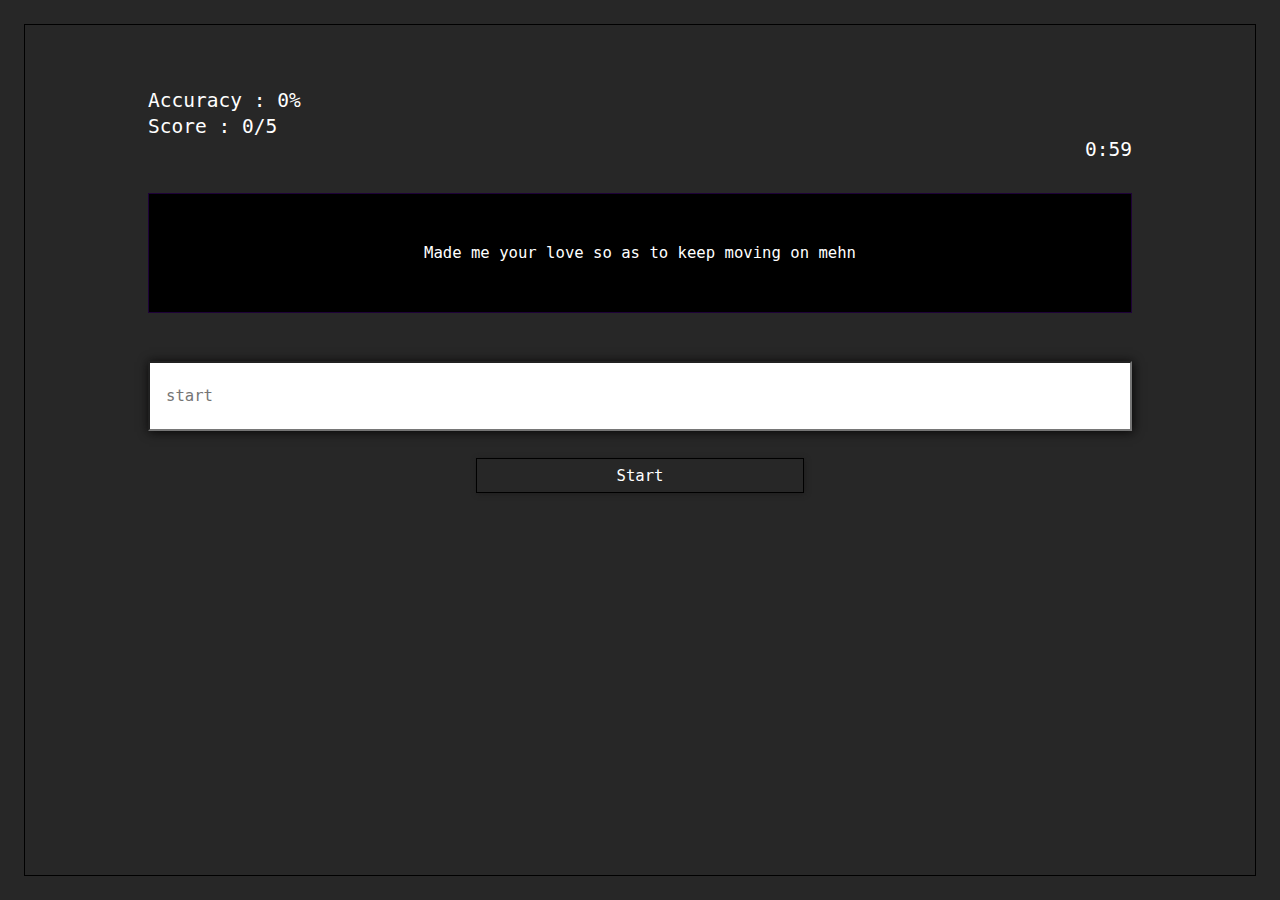
==== Typing-speed-test/index.html @ 4150dcfb "typing speed test add" ====
<!DOCTYPE html>
<html lang="en">

<head>
    <meta charset="UTF-8" />
    <meta http-equiv="X-UA-Compatible" content="IE=edge" />
    <meta name="viewport" content="width=device-width, initial-scale=1.0" />
    <link rel="stylesheet" href="main.css" />
    <title>TYPING TEST</title>
</head>

<body>

    <section>
        <div class="container-line">
            <div class="game-board">
                <div class="stats-board">
                    <p class="accuracy">
                        Accuracy : <span class="accuracy-val">0%</span>
                    </p>
                    <!-- <p class="wpm">WPM : <span class="wpm-val">0</span></p> -->
                    <p class="score">Score : <span class="score-val">0</span>/5</p>
                </div>
                <div class="time-board">
                    <p class="mins">0:</p>
                    <p class="secs">59</p>
                </div>
                <div class="container-words">
                    <p class="words"></p>
                </div>
                <div class="input-area">
                    <form>
                        <input type="text" spellcheck="false" placeholder="start" class="input-text" />
                    </form>
                    <button type="submit" class="btn-start">Start</div>
                </div>
             <div class="game-over">
                 <div class="game-over-container">
                 </div>
                 <div class="btn-restart">
                     <div class="restart">RESTART GAME</div>

                 </div>

             </div>

            </div>

        </div>
    </section>
    <script src="app.js"></script>
</body>

</html>
---- Typing-speed-test/main.css ----
* {
    box-sizing: border-box;
    padding: 0;
    margin: 0;
}

:root {
    --bg-color: #272727;
    --font-color: #ffff;
}

body {
    background: var(--bg-color);
    color: var(--font-color);
    font-family: monospace;
}

section {
    position: relative;
    width: 100vw;
    height: 100vh;
    display: flex;
    align-items: center;
    justify-content: center;
    padding: 1.5rem;
}

.container-line {
    position: relative;
    width: 100%;
    height: 100%;
    border: solid 1.5px black;
    display: flex;
    flex-direction: column;
    align-items: center;
}

.game-board {
    width: 80%;
    height: 100%;
    margin-top: 5rem;
}

.time-board {
    width: 100%;
    display: flex;
    flex-direction: row;
    align-items: center;
    justify-content: flex-end;
    font-size: 1.5em;
    margin-bottom: 2rem;
}

.container-words {
    width: 100%;
    background: #000000;
    /* user-select: none; */
    height: 120px;
    padding: 1rem;
    font-size: 1.2em;
    text-align: center;
    display: grid;
    place-content: center;
    border: solid 1px rgb(30, 1, 56);
}

.input-area {
    width: 100%;
    display: flex;
    flex-direction: column;
    align-items: center;
    justify-content: center;
    margin-top: 3rem;
}

form,
input {
    width: 100%;
    height: 70px;
}

input {
    padding: 1rem;
    font-size: 1.2em;
    font-family: monospace;
    outline: none;
    box-shadow: 1px 1px 10px rgb(7, 6, 6);
}

.btn-start {
    margin: 1.7rem;
    width: calc(100% / 3);
    height: 35px;
    cursor: pointer;
    background: none;
    border: solid 1.5px #000000;
    color: white;
    font-family: monospace;
    font-size: 1.2em;
    box-shadow: 1px 1px 5px rgb(31, 30, 30);
}

.btn-start:active {
    opacity: 0.5;
}

.stats-board {
    margin-top: -1rem;
    font-size: 1.5em;
}

.wpm {
    margin-top: 0.2rem;
}

.score {
    margin-top: 0.2rem;
}

.right {
    color: green;
}

.wrong {
    color: red;
}

.game-over {
    position: absolute;
    width: 100%;
    height: 100%;
    background: white;
    color: #000000;
    padding: 2rem;
    display: grid;
    place-content: center;
    visibility: hidden;
    overflow: hidden;
}

.reveal-game-menu {
    visibility: visible;
}

.game-over-container {
    display: flex;
    flex-direction: column;
    align-items: center;
    text-align: center;
}

.congrats {
    font-size: 2.5em;
}

.game-is-over {
    font-size: 2.5em;
}

.score-display {
    margin: 1rem;
    font-size: 1.5em;
}

.score-msg {
    margin: 0.5rem;
    font-size: 1.2em;
}

.congrats-msg {
    margin: 1rem;
    font-size: 1.5em;
}

.restart {
    margin: 1rem;
    background: black;
    color: white;
    width: 200px;
    height: 40px;
    display: grid;
    place-content: center;
    cursor: pointer;
    user-select: none;
    font-size: 1.2em;
}

.restart:active {
    opacity: 0.6;
}

.btn-restart {
    width: 100%;
    display: grid;
    place-content: center;
}
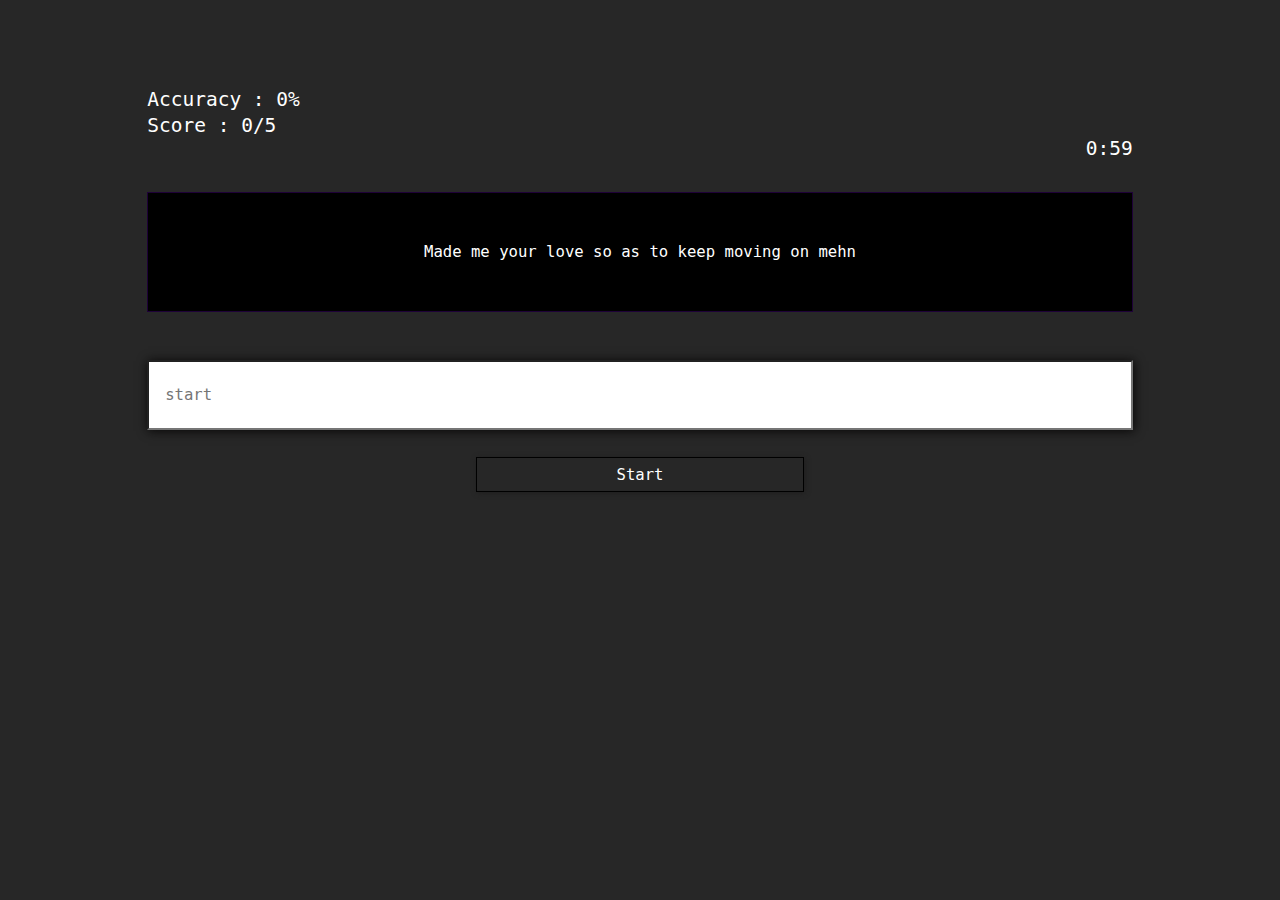
==== commit e3515f3d: "removed container line border" ====
--- a/Typing-speed-test/index.html
+++ b/Typing-speed-test/index.html
@@ -18,7 +18,6 @@
                     <p class="accuracy">
                         Accuracy : <span class="accuracy-val">0%</span>
                     </p>
-                    <!-- <p class="wpm">WPM : <span class="wpm-val">0</span></p> -->
                     <p class="score">Score : <span class="score-val">0</span>/5</p>
                 </div>
                 <div class="time-board">
--- a/Typing-speed-test/main.css
+++ b/Typing-speed-test/main.css
@@ -29,7 +29,6 @@
     position: relative;
     width: 100%;
     height: 100%;
-    border: solid 1.5px black;
     display: flex;
     flex-direction: column;
     align-items: center;
